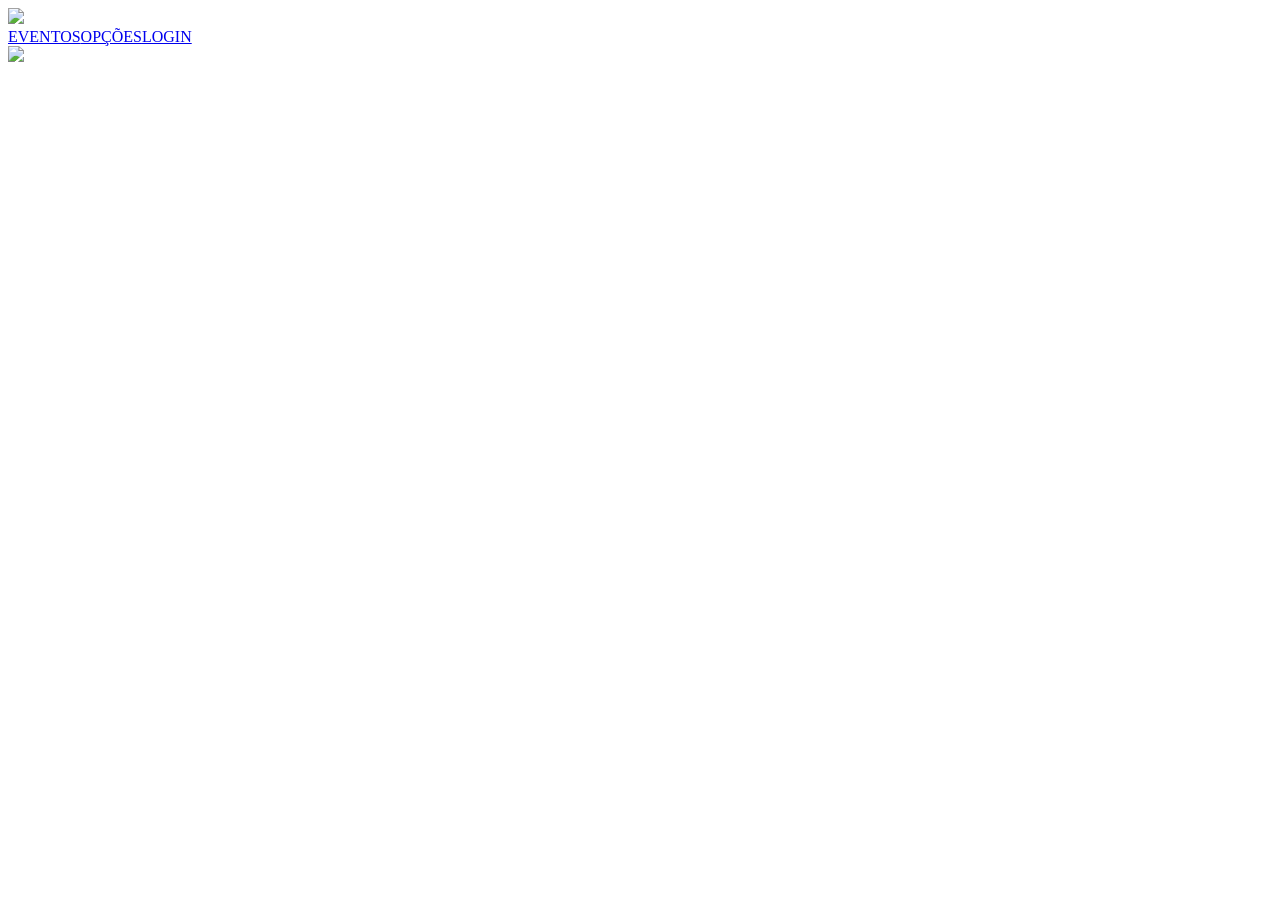
==== main.html @ 94147eb4 "commit 0.01" ====
<!DOCTYPE html>
<html lang="pt-br">
<head>
    <meta charset="UTF-8">
    <meta name="viewport" content="width=device-width, initial-scale=1.0">
    <link rel="stylesheet" href="style/main.css">
    <title>Altacena</title>
</head>
<body>
    <div id="header">
        <img src="img/altacena-logo.png">
        <div id="nav-options">
            <a href="#">EVENTOS</a><a href="#">OPÇÕES</a><a href="#">LOGIN</a>
        </div>
    </div>
    <div id="conteudo">
        <div id="foto-principal">
            <img src="img/rrp2025.webp" id="img-superior">
        </div>
    </div>
</body>
</html>
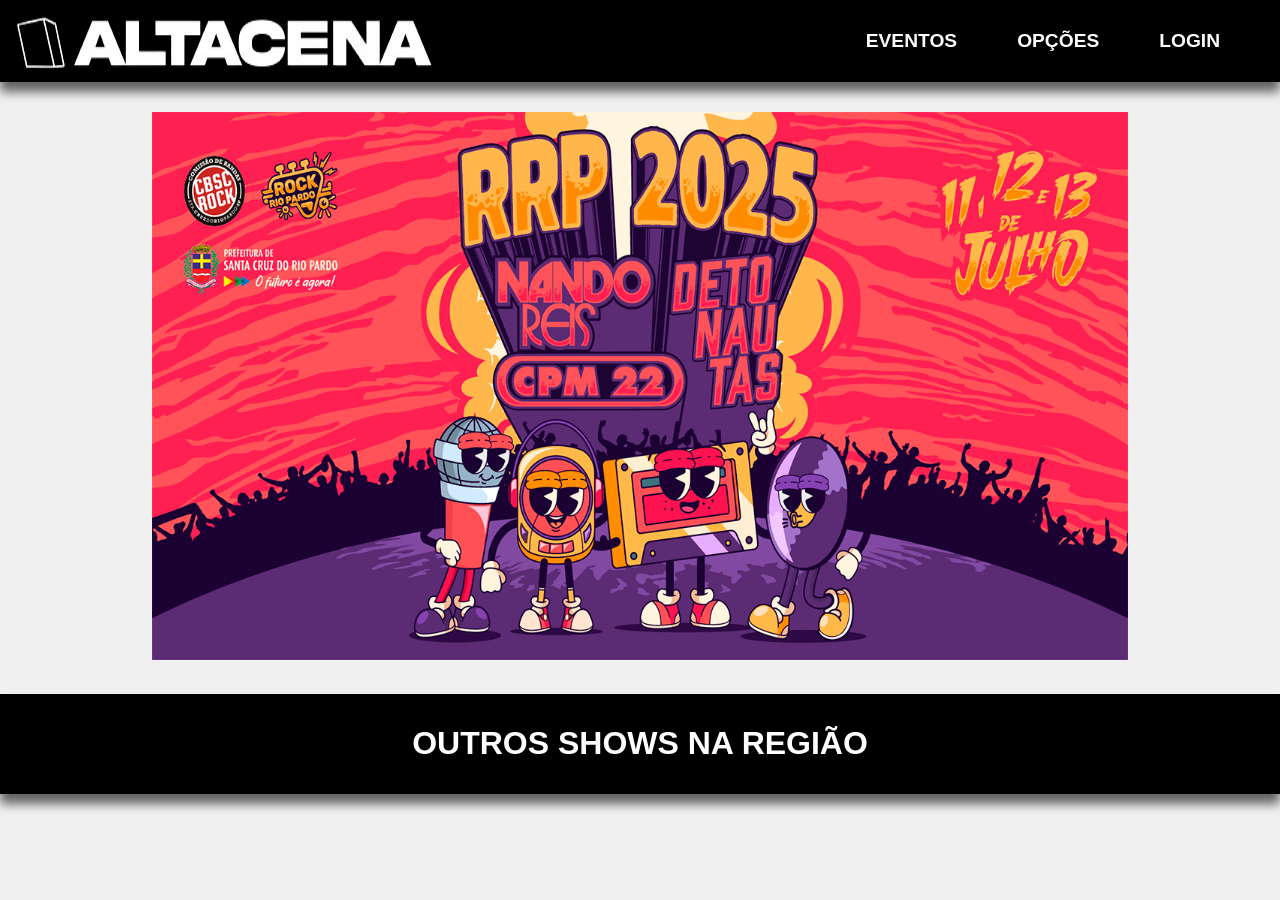
==== commit edc70d38: "versao 0.2" ====
--- a/main.html
+++ b/main.html
@@ -7,7 +7,7 @@
     <title>Altacena</title>
 </head>
 <body>
-    <div id="header">
+    <div id="header" class="header">
         <img src="img/altacena-logo.png">
         <div id="nav-options">
             <a href="#">EVENTOS</a><a href="#">OPÇÕES</a><a href="#">LOGIN</a>
@@ -18,5 +18,8 @@
             <img src="img/rrp2025.webp" id="img-superior">
         </div>
     </div>
+    <div id="header2" class="header">
+        <h1 id="header2-title">OUTROS SHOWS NA REGIÃO</h1>
+    </div>
 </body>
 </html>
--- a/style/main.css
+++ b/style/main.css
@@ -0,0 +1,38 @@
+*{
+    box-sizing: border-box;
+    color: white;
+}
+body{
+    font-family: Verdana, Geneva, Tahoma, sans-serif;
+    background-color: rgb(240, 240, 240);
+    margin: 0
+}
+.header{
+    background-color: black;
+    box-shadow: 0px 10px 10px rgb(99, 99, 99);
+}
+#header{
+    display: flex;
+}
+#nav-options{
+    width: 100%;
+    text-align: end;
+    padding: 30px;
+}
+a{
+    text-decoration: none;
+    font-weight: bold;
+    margin: 30px;
+    font-size: larger;
+}
+#foto-principal{
+    padding: 30px;
+    text-align: center;
+}
+#img-superior{
+    width: 80%;
+}
+#header2{
+    text-align: center;
+    padding: 10px;
+}
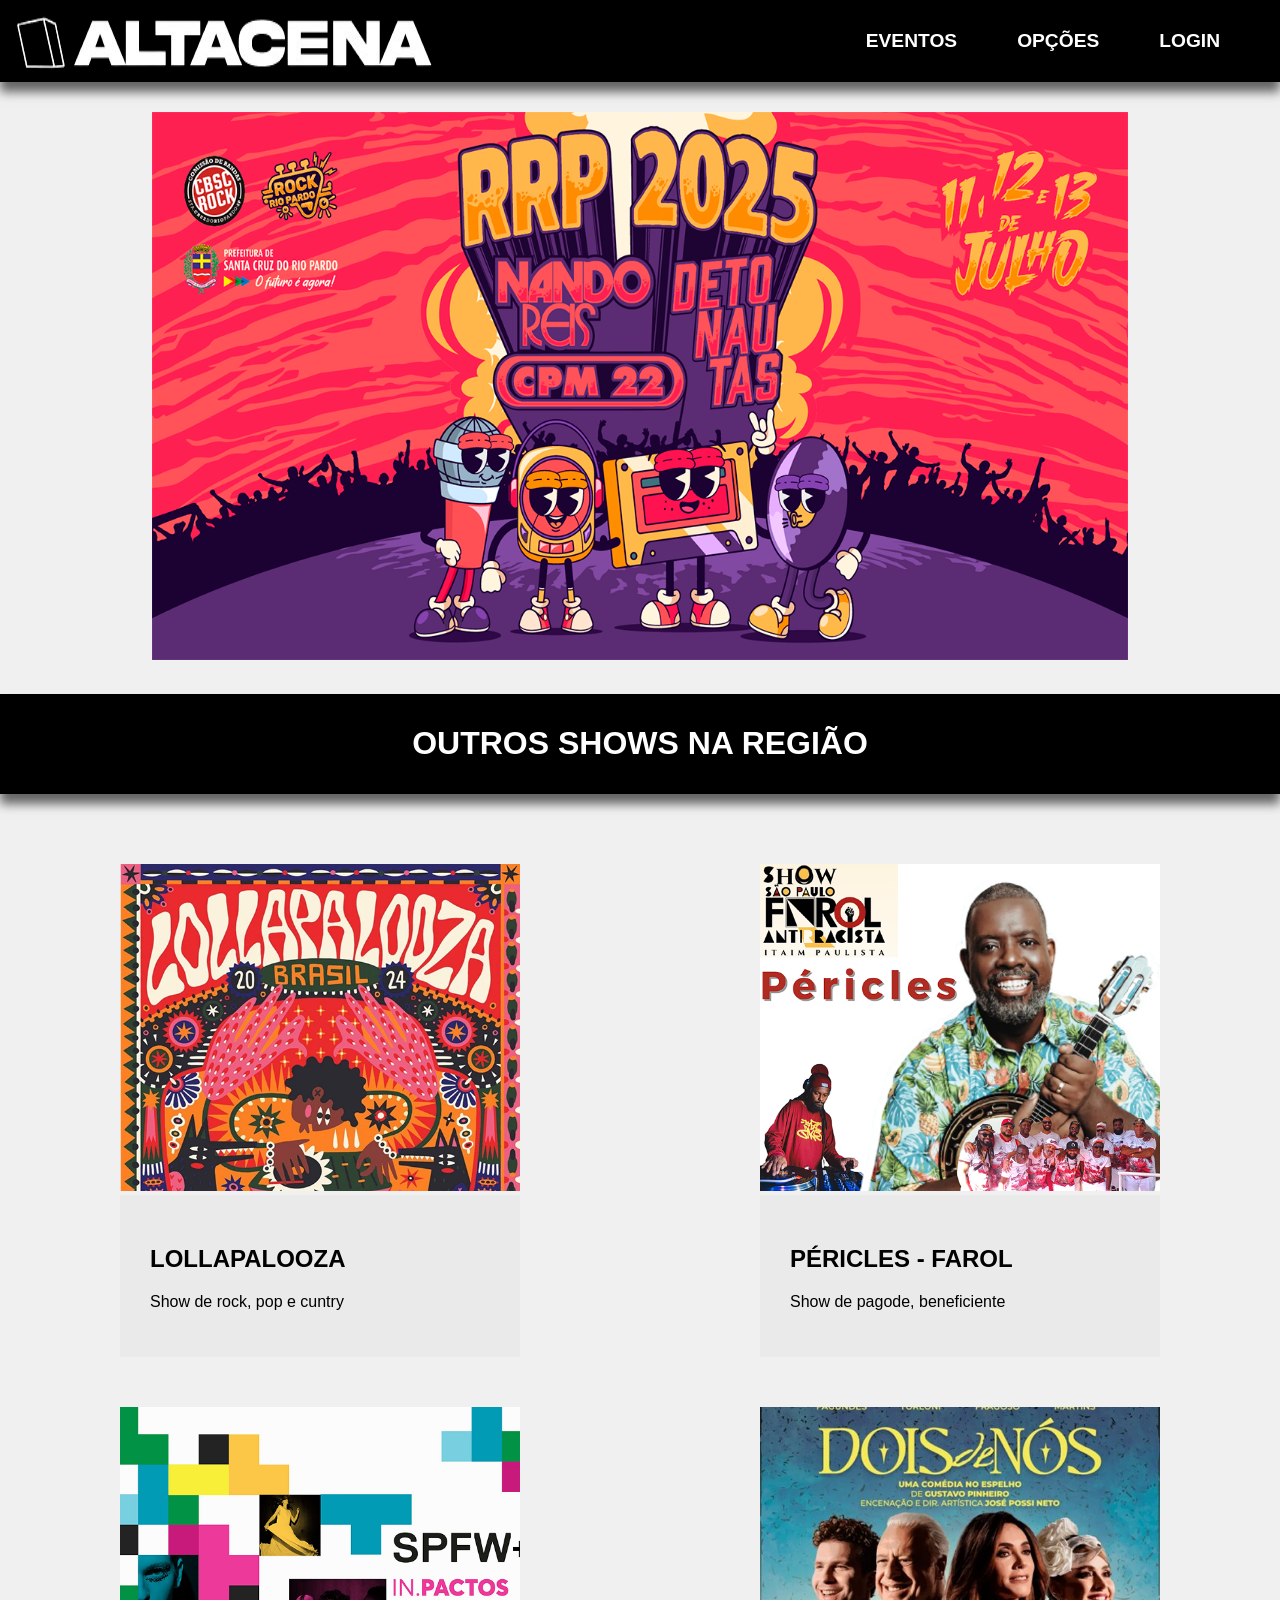
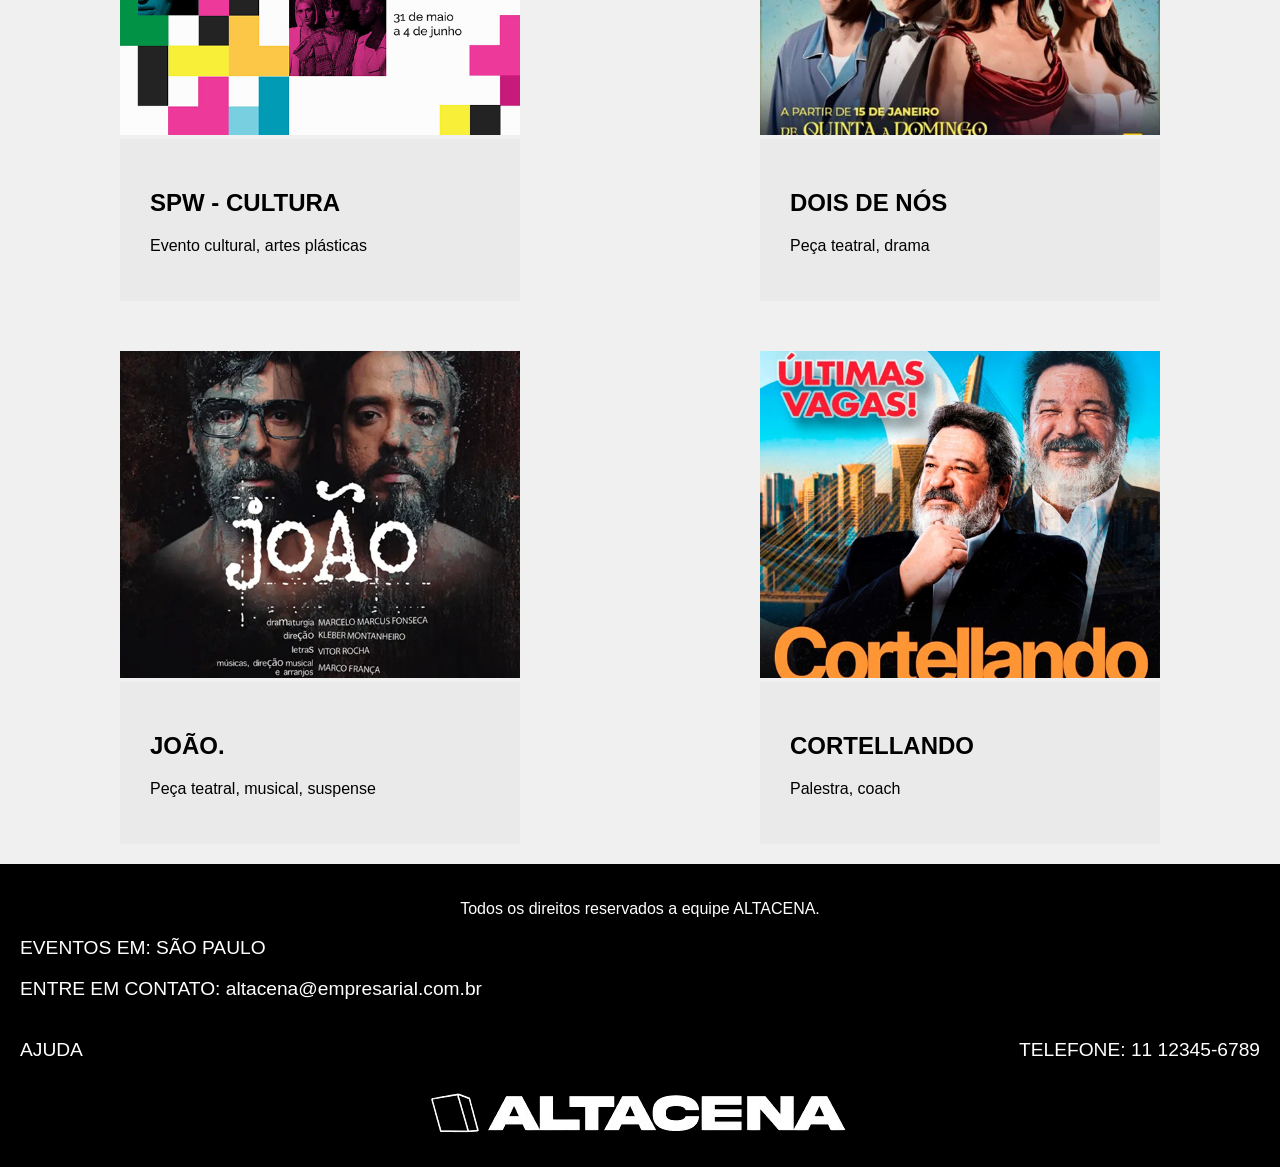
==== commit 418a4f4a: "versao 0.3" ====
--- a/main.html
+++ b/main.html
@@ -18,8 +18,74 @@
             <img src="img/rrp2025.webp" id="img-superior">
         </div>
     </div>
-    <div id="header2" class="header">
+    <div id="header-2" class="header">
         <h1 id="header2-title">OUTROS SHOWS NA REGIÃO</h1>
+    </div>
+    <div id="conteudo-2">
+        <div class="coluna esquerda">
+            <div id="holder-1" class="holder">
+                <img src="img/holder1.png">
+                <div class="info-area">
+                    <h2>LOLLAPALOOZA</h2>
+                    <p>Show de rock, pop e cuntry</p>
+                </div>
+            </div>
+            <div id="holder-2" class="holder">
+                <img src="img/holder2.png">
+                <div class="info-area">
+                    <h2>SPW - CULTURA</h2>
+                    <p>Evento cultural, artes plásticas</p>
+                </div>
+            </div>
+            <div id="holder-3" class="holder">
+                <img src="img/holder3.png">
+                <div class="info-area">
+                    <h2>JOÃO.</h2>
+                    <p>Peça teatral, musical, suspense</p>
+                </div>
+            </div>
+        </div>
+        <div class="coluna direita">
+            <div id="holder-4" class="holder">
+                <img src="img/holder4.png">
+                <div class="info-area">
+                    <h2>PÉRICLES - FAROL</h2>
+                    <p>Show de pagode, beneficiente</p>
+                </div>
+            </div>
+            <div id="holder-5" class="holder">
+                <img src="img/holder5.png">
+                <div class="info-area">
+                    <h2>DOIS DE NÓS</h2>
+                    <p>Peça teatral, drama</p>
+                </div>
+            </div>
+            <div id="holder-6" class="holder">
+                <img src="img/holder6.png">
+                <div class="info-area">
+                    <h2>CORTELLANDO</h2>
+                    <p>Palestra, coach</p>
+                </div>
+            </div>
+        </div>
+    </div>
+    <div id="rodape">
+        <div id="copyright">
+            <p>Todos os direitos reservados a equipe ALTACENA.</p>
+        </div>
+        <div id="informacoes-1">
+            <p>EVENTOS EM: SÃO PAULO</p>
+            <p>ENTRE EM CONTATO: altacena@empresarial.com.br</p>
+        </div>
+        <div id="informacoes-2">
+            <p>AJUDA</p>
+            <div id="telefone">
+                <p>TELEFONE: 11 12345-6789</p>
+            </div>
+        </div>
+        <div id="altacena-logo-footer">
+            <img src="img/altacena-logo.png">
+        </div>
     </div>
 </body>
 </html>
--- a/style/main.css
+++ b/style/main.css
@@ -5,7 +5,7 @@
 body{
     font-family: Verdana, Geneva, Tahoma, sans-serif;
     background-color: rgb(240, 240, 240);
-    margin: 0
+    margin: 0;
 }
 .header{
     background-color: black;
@@ -32,7 +32,57 @@
 #img-superior{
     width: 80%;
 }
-#header2{
+#header-2{
     text-align: center;
     padding: 10px;
+}
+.coluna{
+    float: left;
+    padding: 20px;
+    width: 50%;
+    text-align: center;
+}
+.holder{
+    width: 400px;
+    margin: auto;
+    margin-top: 50px;
+}
+.holder img{
+    width: 100%;
+    margin: 0;
+}
+.info-area{
+    text-align: start;
+    margin: 0;
+    padding: 30px;
+    background-color: rgb(234, 234, 234);
+}
+.info-area p, .info-area h2{
+    color: black;
+}
+#conteudo-2::after {
+  content: "";
+  display: table;
+  clear: both;
+}
+#rodape{
+    background-color: black;
+    padding: 20px;
+}
+#copyright{
+    text-align: center;
+}
+#informacoes-1{
+    font-size: larger;
+}
+#telefone{
+    width: 100%;
+    text-align: end;
+}
+#informacoes-2{
+    font-size: larger;
+    display: flex;
+}
+#altacena-logo-footer{
+    text-align: center;
 }
